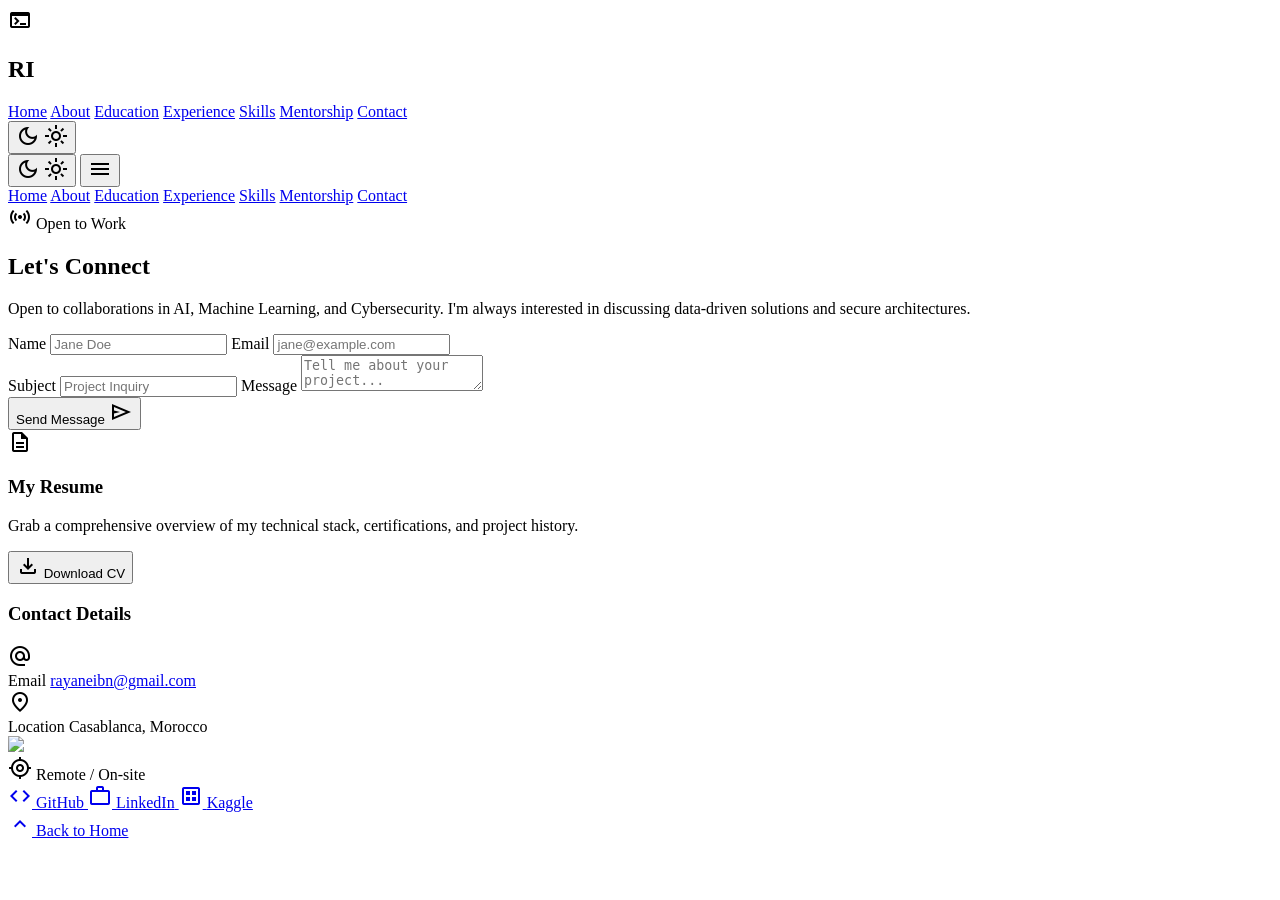
==== contact.html @ 4ffcca7d "Initial commit: Portfolio website with hero, about, education, experience, skills, mentorship, and c" ====
<!DOCTYPE html>

<html class="light" lang="en" style="scroll-behavior: smooth;"><head>
<meta charset="utf-8"/>
<meta content="width=device-width, initial-scale=1.0" name="viewport"/>
<title>Contact - AI/ML Engineer Portfolio</title>
<!-- Fonts -->
<link href="https://fonts.googleapis.com/css2?family=Space+Grotesk:wght@300;400;500;600;700&amp;family=Noto+Sans:wght@400;500;700&amp;display=swap" rel="stylesheet"/>
<!-- Material Symbols -->
<link href="https://fonts.googleapis.com/css2?family=Material+Symbols+Outlined:wght,FILL@100..700,0..1&amp;display=swap" rel="stylesheet"/>
<link href="https://fonts.googleapis.com/css2?family=Material+Symbols+Outlined:wght,FILL@100..700,0..1&amp;display=swap" rel="stylesheet"/>
<!-- Tailwind CSS -->
<script src="https://cdn.tailwindcss.com?plugins=forms,container-queries"></script>
<!-- Theme Config -->
<script id="tailwind-config">
      tailwind.config = {
        darkMode: "class",
        theme: {
          extend: {
            colors: {
              "primary": "#11d4b4",
              "background-light": "#f6f8f8",
              "background-dark": "#10221f",
              "surface-dark": "#162b28", // Slightly lighter tone for cards in dark mode
            },
            fontFamily: {
              "display": ["Space Grotesk", "sans-serif"],
              "body": ["Noto Sans", "sans-serif"],
            },
            borderRadius: {"DEFAULT": "0.25rem", "lg": "0.5rem", "xl": "0.75rem", "full": "9999px"},
            boxShadow: {
                'glow': '0 0 20px -5px rgba(17, 212, 180, 0.3)',
            }
          },
        },
      }
    </script>
<style>
        /* Custom scrollbar for textareas */
        textarea::-webkit-scrollbar { width: 8px; }
        textarea::-webkit-scrollbar-track { background: transparent; }
        textarea::-webkit-scrollbar-thumb { background: #cbd5e1; border-radius: 4px; }
        textarea::-webkit-scrollbar-thumb:hover { background: #94a3b8; }
        .dark textarea::-webkit-scrollbar-thumb { background: #334155; }
        /* Consistent body scrollbar as in hero.html */
        ::-webkit-scrollbar { width: 8px; }
        ::-webkit-scrollbar-track { background: transparent; }
        ::-webkit-scrollbar-thumb { background: #cbd5e1; border-radius: 4px; }
        ::-webkit-scrollbar-thumb:hover { background: #94a3b8; }
        .dark ::-webkit-scrollbar-thumb { background: #334155; }
        
        /* Animation Keyframes */
        @keyframes fadeInUp {
            from { opacity: 0; transform: translateY(30px); }
            to { opacity: 1; transform: translateY(0); }
        }
        @keyframes fadeInLeft {
            from { opacity: 0; transform: translateX(-30px); }
            to { opacity: 1; transform: translateX(0); }
        }
        @keyframes fadeInRight {
            from { opacity: 0; transform: translateX(30px); }
            to { opacity: 1; transform: translateX(0); }
        }
        @keyframes scaleIn {
            from { opacity: 0; transform: scale(0.9); }
            to { opacity: 1; transform: scale(1); }
        }
        
        /* Animation Classes */
        .animate-fade-in-up { animation: fadeInUp 0.6s ease-out forwards; opacity: 0; }
        .animate-fade-in-left { animation: fadeInLeft 0.6s ease-out forwards; opacity: 0; }
        .animate-fade-in-right { animation: fadeInRight 0.6s ease-out forwards; opacity: 0; }
        .animate-scale-in { animation: scaleIn 0.5s ease-out forwards; opacity: 0; }
        
        /* Scroll-triggered animations */
        .scroll-animate { opacity: 0; transform: translateY(30px); transition: opacity 0.6s ease-out, transform 0.6s ease-out; }
        .scroll-animate.visible { opacity: 1; transform: translateY(0); }
        
        /* Staggered Delays */
        .delay-100 { animation-delay: 0.1s; }
        .delay-200 { animation-delay: 0.2s; }
        .delay-300 { animation-delay: 0.3s; }
        .delay-400 { animation-delay: 0.4s; }
        .delay-500 { animation-delay: 0.5s; }
        .delay-600 { animation-delay: 0.6s; }
        
        /* Hover Lift Effect */
        .hover-lift { transition: transform 0.3s ease, box-shadow 0.3s ease; }
        .hover-lift:hover { transform: translateY(-5px); box-shadow: 0 20px 40px rgba(0,0,0,0.1); }
        .dark .hover-lift:hover { box-shadow: 0 20px 40px rgba(0,0,0,0.3); }
    </style>
<script>
  // Apply saved theme preference immediately to prevent flash
  (function() {
    const theme = localStorage.getItem('theme');
    if (theme === 'dark' || (!theme && window.matchMedia('(prefers-color-scheme: dark)').matches)) {
      document.documentElement.classList.remove('light');
      document.documentElement.classList.add('dark');
    } else {
      document.documentElement.classList.remove('dark');
      document.documentElement.classList.add('light');
    }
  })();
  // Override toggle to save preference
  function toggleDarkMode() {
    document.documentElement.classList.toggle('dark');
    document.documentElement.classList.toggle('light');
    localStorage.setItem('theme', document.documentElement.classList.contains('dark') ? 'dark' : 'light');
  }
</script>
</head>
<body class="bg-background-light dark:bg-background-dark text-slate-900 dark:text-slate-50 font-display transition-colors duration-300 min-h-screen flex flex-col">
<!-- Unified Navbar copied from hero.html with working links -->
<div class="fixed top-0 left-0 right-0 z-50 bg-background-light/90 dark:bg-background-dark/90 backdrop-blur-md border-b border-slate-200 dark:border-slate-800">
  <div class="layout-container flex justify-center">
    <div class="flex flex-col flex-1 px-4 md:px-10 py-3 max-w-[1280px]">
      <header class="flex w-full items-center justify-between whitespace-nowrap">
        <div class="flex items-center gap-4 text-slate-900 dark:text-white">
          <div class="size-8 flex items-center justify-center rounded bg-primary/20 text-primary">
            <span class="material-symbols-outlined" style="font-size: 24px;">terminal</span>
          </div>
          <h2 class="text-slate-900 dark:text-white text-xl font-bold leading-tight tracking-[-0.015em]">RI</h2>
        </div>
        <div class="hidden md:flex flex-1 justify-end gap-8 items-center">
          <nav class="flex items-center gap-6 lg:gap-9">
            <a class="text-slate-600 dark:text-slate-400 hover:text-primary transition-colors text-sm font-medium" href="hero.html">Home</a>
            <a class="text-slate-600 dark:text-slate-400 hover:text-primary transition-colors text-sm font-medium" href="about.html">About</a>
            <a class="text-slate-600 dark:text-slate-400 hover:text-primary transition-colors text-sm font-medium" href="education.html">Education</a>
            <a class="text-slate-600 dark:text-slate-400 hover:text-primary transition-colors text-sm font-medium" href="experience.html">Experience</a>
            <a class="text-slate-600 dark:text-slate-400 hover:text-primary transition-colors text-sm font-medium" href="skills.html">Skills</a>
            <a class="text-slate-600 dark:text-slate-400 hover:text-primary transition-colors text-sm font-medium" href="mentorship.html">Mentorship</a>
            <a class="text-primary text-sm font-medium" aria-current="page" href="contact.html">Contact</a>
          </nav>
          <button class="flex cursor-pointer items-center justify-center rounded-lg h-10 w-10 bg-slate-200 dark:bg-slate-800 text-slate-900 dark:text-white hover:bg-primary/20 dark:hover:bg-primary/20 transition-colors" onclick="toggleDarkMode()">
            <span class="material-symbols-outlined dark:hidden">dark_mode</span>
            <span class="material-symbols-outlined hidden dark:block">light_mode</span>
          </button>
        </div>
        <div class="flex md:hidden items-center gap-4">
          <button class="flex cursor-pointer items-center justify-center rounded-lg h-10 w-10 bg-slate-200 dark:bg-slate-800 text-slate-900 dark:text-white" onclick="toggleDarkMode()">
            <span class="material-symbols-outlined dark:hidden">dark_mode</span>
            <span class="material-symbols-outlined hidden dark:block">light_mode</span>
          </button>
          <button class="text-slate-900 dark:text-white" onclick="document.getElementById('mobile-menu').classList.toggle('hidden')">
            <span class="material-symbols-outlined">menu</span>
          </button>
        </div>
      </header>
      <!-- Mobile Menu -->
      <nav id="mobile-menu" class="hidden flex-col gap-2 py-4 border-t border-slate-200 dark:border-slate-700 mt-3">
        <a class="text-slate-600 dark:text-slate-400 hover:text-primary text-sm font-medium py-2 px-4" href="hero.html">Home</a>
        <a class="text-slate-600 dark:text-slate-400 hover:text-primary text-sm font-medium py-2 px-4" href="about.html">About</a>
        <a class="text-slate-600 dark:text-slate-400 hover:text-primary text-sm font-medium py-2 px-4" href="education.html">Education</a>
        <a class="text-slate-600 dark:text-slate-400 hover:text-primary text-sm font-medium py-2 px-4" href="experience.html">Experience</a>
        <a class="text-slate-600 dark:text-slate-400 hover:text-primary text-sm font-medium py-2 px-4" href="skills.html">Skills</a>
        <a class="text-slate-600 dark:text-slate-400 hover:text-primary text-sm font-medium py-2 px-4" href="mentorship.html">Mentorship</a>
        <a class="text-primary text-sm font-medium py-2 px-4 rounded-lg bg-primary/10" href="contact.html">Contact</a>
      </nav>
    </div>
  </div>
  </div>
<div class="relative flex-grow flex items-center justify-center py-12 px-4 sm:px-6 lg:px-8 overflow-hidden pt-20">
<!-- Abstract Background Decorations representing Data/Nodes -->
<div class="absolute top-0 right-0 -mr-20 -mt-20 w-96 h-96 bg-primary/10 rounded-full blur-3xl pointer-events-none"></div>
<div class="absolute bottom-0 left-0 -ml-20 -mb-20 w-80 h-80 bg-blue-500/10 rounded-full blur-3xl pointer-events-none"></div>
<div class="layout-container max-w-7xl w-full grid grid-cols-1 lg:grid-cols-12 gap-12 relative z-10">
<!-- LEFT COLUMN: Introduction & Contact Form -->
<div class="lg:col-span-7 flex flex-col gap-8">
<!-- Section Header -->
<div class="space-y-4">
<div class="inline-flex items-center gap-2 px-3 py-1 rounded-full bg-primary/10 text-primary text-sm font-medium w-fit">
<span class="material-symbols-outlined text-lg">sensors</span>
<span>Open to Work</span>
</div>
<h2 class="text-4xl lg:text-5xl font-bold tracking-tight text-slate-900 dark:text-white leading-tight">
                        Let's <span class="text-primary decoration-wavy underline-offset-4">Connect</span>
</h2>
<p class="text-lg text-slate-600 dark:text-slate-400 max-w-2xl leading-relaxed">
                        Open to collaborations in AI, Machine Learning, and Cybersecurity. I'm always interested in discussing data-driven solutions and secure architectures.
                    </p>
</div>
<!-- Contact Form Card -->
<div class="bg-white dark:bg-surface-dark rounded-xl shadow-lg border border-slate-200 dark:border-slate-800/50 p-6 sm:p-8">
<form class="flex flex-col gap-6">
<!-- Name & Email Row -->
<div class="flex flex-col sm:flex-row gap-6">
<label class="flex flex-col flex-1 gap-2">
<span class="text-sm font-medium text-slate-700 dark:text-slate-300">Name</span>
<input class="form-input w-full h-12 rounded-lg bg-background-light dark:bg-background-dark border border-slate-200 dark:border-slate-700 focus:border-primary focus:ring-1 focus:ring-primary text-slate-900 dark:text-white placeholder:text-slate-400 dark:placeholder:text-slate-500 transition-all px-4" placeholder="Jane Doe" type="text"/>
</label>
<label class="flex flex-col flex-1 gap-2">
<span class="text-sm font-medium text-slate-700 dark:text-slate-300">Email</span>
<input class="form-input w-full h-12 rounded-lg bg-background-light dark:bg-background-dark border border-slate-200 dark:border-slate-700 focus:border-primary focus:ring-1 focus:ring-primary text-slate-900 dark:text-white placeholder:text-slate-400 dark:placeholder:text-slate-500 transition-all px-4" placeholder="jane@example.com" type="email"/>
</label>
</div>
<!-- Subject -->
<label class="flex flex-col gap-2">
<span class="text-sm font-medium text-slate-700 dark:text-slate-300">Subject</span>
<input class="form-input w-full h-12 rounded-lg bg-background-light dark:bg-background-dark border border-slate-200 dark:border-slate-700 focus:border-primary focus:ring-1 focus:ring-primary text-slate-900 dark:text-white placeholder:text-slate-400 dark:placeholder:text-slate-500 transition-all px-4" placeholder="Project Inquiry" type="text"/>
</label>
<!-- Message -->
<label class="flex flex-col gap-2">
<span class="text-sm font-medium text-slate-700 dark:text-slate-300">Message</span>
<textarea class="form-input w-full min-h-[160px] rounded-lg bg-background-light dark:bg-background-dark border border-slate-200 dark:border-slate-700 focus:border-primary focus:ring-1 focus:ring-primary text-slate-900 dark:text-white placeholder:text-slate-400 dark:placeholder:text-slate-500 transition-all p-4 resize-y" placeholder="Tell me about your project..."></textarea>
</label>
<!-- Submit Button -->
<div class="pt-2">
<button class="group relative w-full sm:w-auto inline-flex items-center justify-center gap-2 bg-primary hover:bg-primary/90 text-background-dark font-bold py-3 px-8 rounded-lg transition-all shadow-glow hover:shadow-lg hover:-translate-y-0.5" type="button">
<span>Send Message</span>
<span class="material-symbols-outlined text-[20px] transition-transform group-hover:translate-x-1 group-hover:-translate-y-1">send</span>
</button>
</div>
</form>
</div>
</div>
<!-- RIGHT COLUMN: Info Sidebar -->
<div class="lg:col-span-5 flex flex-col gap-6 lg:pt-8">
<!-- Resume CTA Card -->
<div class="bg-white dark:bg-surface-dark rounded-xl border border-slate-200 dark:border-slate-800 p-6 relative overflow-hidden group">
<!-- Decor -->
<div class="absolute right-[-20px] top-[-20px] text-primary/10 group-hover:text-primary/20 transition-colors">
<span class="material-symbols-outlined text-[120px]">description</span>
</div>
<h3 class="text-xl font-bold mb-2 relative z-10">My Resume</h3>
<p class="text-sm text-slate-600 dark:text-slate-400 mb-6 relative z-10">
                        Grab a comprehensive overview of my technical stack, certifications, and project history.
                    </p>
<button class="w-full relative z-10 flex items-center justify-center gap-2 py-3 px-4 rounded-lg border-2 border-primary text-primary font-bold hover:bg-primary hover:text-background-dark transition-colors">
<span class="material-symbols-outlined">download</span>
                        Download CV
                    </button>
</div>
<!-- Contact Details List -->
<div class="bg-white dark:bg-surface-dark rounded-xl border border-slate-200 dark:border-slate-800 p-6 flex flex-col gap-6">
<h3 class="text-lg font-bold border-b border-slate-100 dark:border-slate-800 pb-3">Contact Details</h3>
<!-- Email Item -->
<div class="flex items-start gap-4 group">
<div class="w-10 h-10 rounded-full bg-primary/20 flex items-center justify-center text-primary shrink-0 group-hover:bg-primary group-hover:text-background-dark transition-colors">
<span class="material-symbols-outlined">alternate_email</span>
</div>
<div class="flex flex-col">
<span class="text-xs uppercase tracking-wider text-slate-500 font-semibold">Email</span>
<a class="text-base font-medium hover:text-primary transition-colors" href="mailto:rayaneibn@gmail.com">rayaneibn@gmail.com</a>
</div>
</div>
<!-- Location Item -->
<div class="flex items-start gap-4 group">
<div class="w-10 h-10 rounded-full bg-primary/20 flex items-center justify-center text-primary shrink-0 group-hover:bg-primary group-hover:text-background-dark transition-colors">
<span class="material-symbols-outlined">location_on</span>
</div>
<div class="flex flex-col">
<span class="text-xs uppercase tracking-wider text-slate-500 font-semibold">Location</span>
<span class="text-base font-medium">Casablanca, Morocco</span>
</div>
</div>
<!-- Mini Map Visual -->
<div class="mt-2 w-full h-32 rounded-lg overflow-hidden relative bg-slate-100 dark:bg-slate-800 border border-slate-200 dark:border-slate-700">
<div class="absolute inset-0 bg-gradient-to-t from-background-dark/80 to-transparent z-10"></div>
<img class="w-full h-full object-cover opacity-70 grayscale hover:grayscale-0 transition-all duration-500" data-alt="Abstract stylized map view of city streets with dark theme" data-location="Casablanca" src="https://lh3.googleusercontent.com/aida-public/[base64]"/>
<div class="absolute bottom-3 left-3 z-20 flex items-center gap-1 text-white text-xs font-bold">
<span class="material-symbols-outlined text-primary text-sm">my_location</span>
                            Remote / On-site
                        </div>
</div>
</div>
<!-- Social Links Grid -->
<div class="grid grid-cols-2 gap-4">
<a class="flex items-center justify-center gap-2 py-4 px-4 rounded-xl bg-white dark:bg-surface-dark border border-slate-200 dark:border-slate-800 hover:border-primary dark:hover:border-primary hover:text-primary transition-all group shadow-sm" href="https://github.com/wisescream" target="_blank">
<span class="material-symbols-outlined group-hover:scale-110 transition-transform">code</span>
<span class="font-bold">GitHub</span>
</a>
<a class="flex items-center justify-center gap-2 py-4 px-4 rounded-xl bg-white dark:bg-surface-dark border border-slate-200 dark:border-slate-800 hover:border-primary dark:hover:border-primary hover:text-primary transition-all group shadow-sm" href="https://linkedin.com/in/rayane-ibnatik-215a44208" target="_blank">
<span class="material-symbols-outlined group-hover:scale-110 transition-transform">work</span>
<span class="font-bold">LinkedIn</span>
</a>
<a class="flex items-center justify-center gap-2 py-4 px-4 rounded-xl bg-white dark:bg-surface-dark border border-slate-200 dark:border-slate-800 hover:border-primary dark:hover:border-primary hover:text-primary transition-all group shadow-sm" href="https://www.kaggle.com/wisescream" target="_blank">
<span class="material-symbols-outlined group-hover:scale-110 transition-transform">dataset</span>
<span class="font-bold">Kaggle</span>
</a>
</div>
</div>

<!-- Back to Top Navigation -->
<a href="hero.html" class="w-full flex justify-center py-8 animate-bounce hover:opacity-80 transition-opacity">
<div class="flex flex-col items-center gap-2 text-slate-400 dark:text-slate-500">
<span class="material-symbols-outlined">keyboard_arrow_up</span>
<span class="text-xs font-medium uppercase tracking-widest">Back to Home</span>
</div>
</a>
</div>

<script>
// Scroll-triggered animations
document.addEventListener('DOMContentLoaded', function() {
    const observer = new IntersectionObserver((entries) => {
        entries.forEach(entry => {
            if (entry.isIntersecting) {
                entry.target.classList.add('visible');
            }
        });
    }, { threshold: 0.1, rootMargin: '0px 0px -50px 0px' });
    
    document.querySelectorAll('.scroll-animate').forEach(el => observer.observe(el));
    
    // Smooth page transitions
    document.querySelectorAll('a[href$=".html"]').forEach(link => {
        link.addEventListener('click', function(e) {
            const href = this.getAttribute('href');
            if (href && !href.startsWith('http')) {
                e.preventDefault();
                document.body.style.opacity = '0';
                document.body.style.transition = 'opacity 0.3s ease';
                setTimeout(() => { window.location.href = href; }, 300);
            }
        });
    });
    
    // Fade in on page load
    document.body.style.opacity = '0';
    document.body.style.transition = 'opacity 0.4s ease';
    requestAnimationFrame(() => { document.body.style.opacity = '1'; });
});
</script>
</body></html>
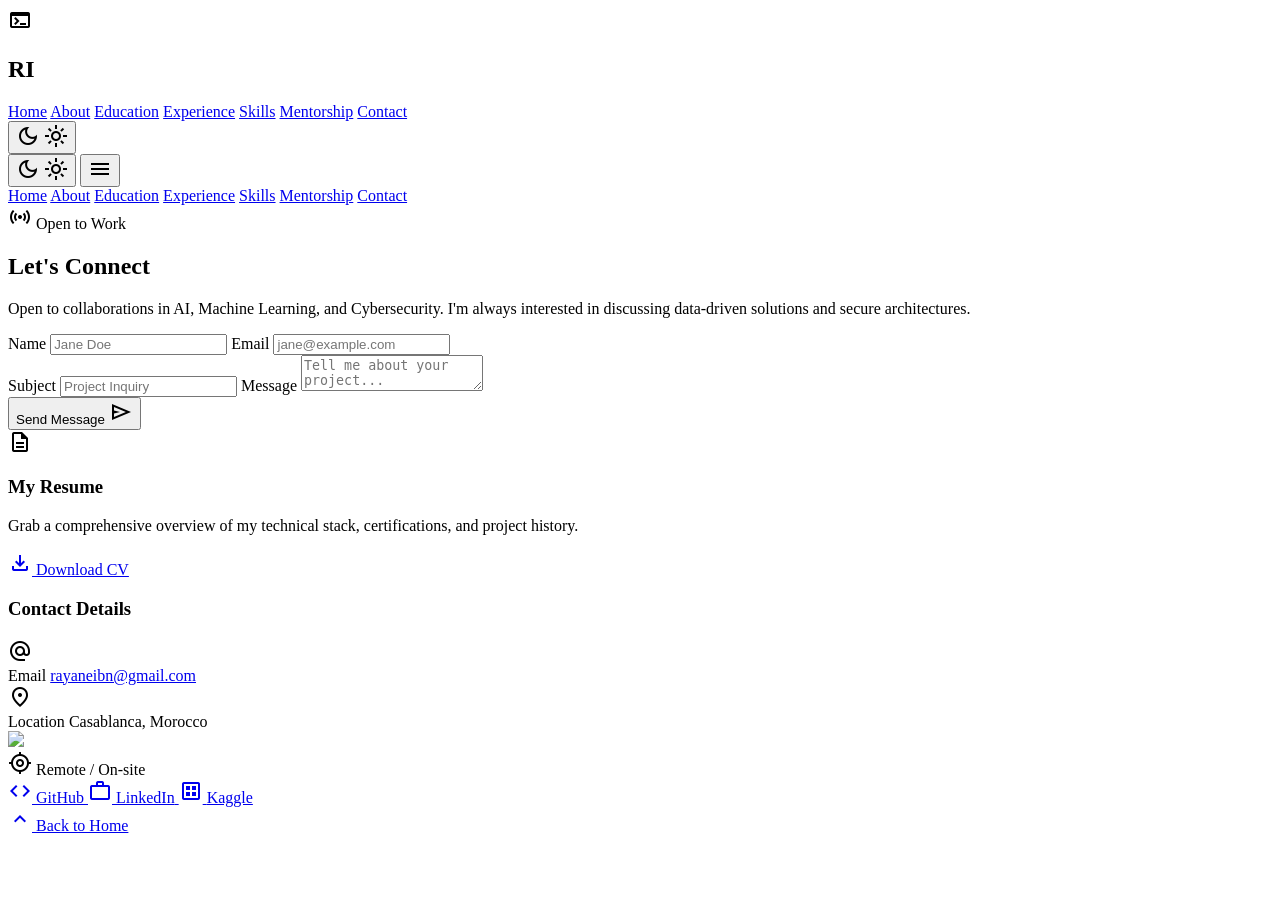
==== commit fee69d3a: "Update contact.html to change CV download button to a link" ====
--- a/contact.html
+++ b/contact.html
@@ -226,10 +226,10 @@
 <p class="text-sm text-slate-600 dark:text-slate-400 mb-6 relative z-10">
                         Grab a comprehensive overview of my technical stack, certifications, and project history.
                     </p>
-<button class="w-full relative z-10 flex items-center justify-center gap-2 py-3 px-4 rounded-lg border-2 border-primary text-primary font-bold hover:bg-primary hover:text-background-dark transition-colors">
+<a href="Rayane-ibnatik-resume.pdf" download class="w-full relative z-10 flex items-center justify-center gap-2 py-3 px-4 rounded-lg border-2 border-primary text-primary font-bold hover:bg-primary hover:text-background-dark transition-colors">
 <span class="material-symbols-outlined">download</span>
-                        Download CV
-                    </button>
+            Download CV
+          </a>
 </div>
 <!-- Contact Details List -->
 <div class="bg-white dark:bg-surface-dark rounded-xl border border-slate-200 dark:border-slate-800 p-6 flex flex-col gap-6">
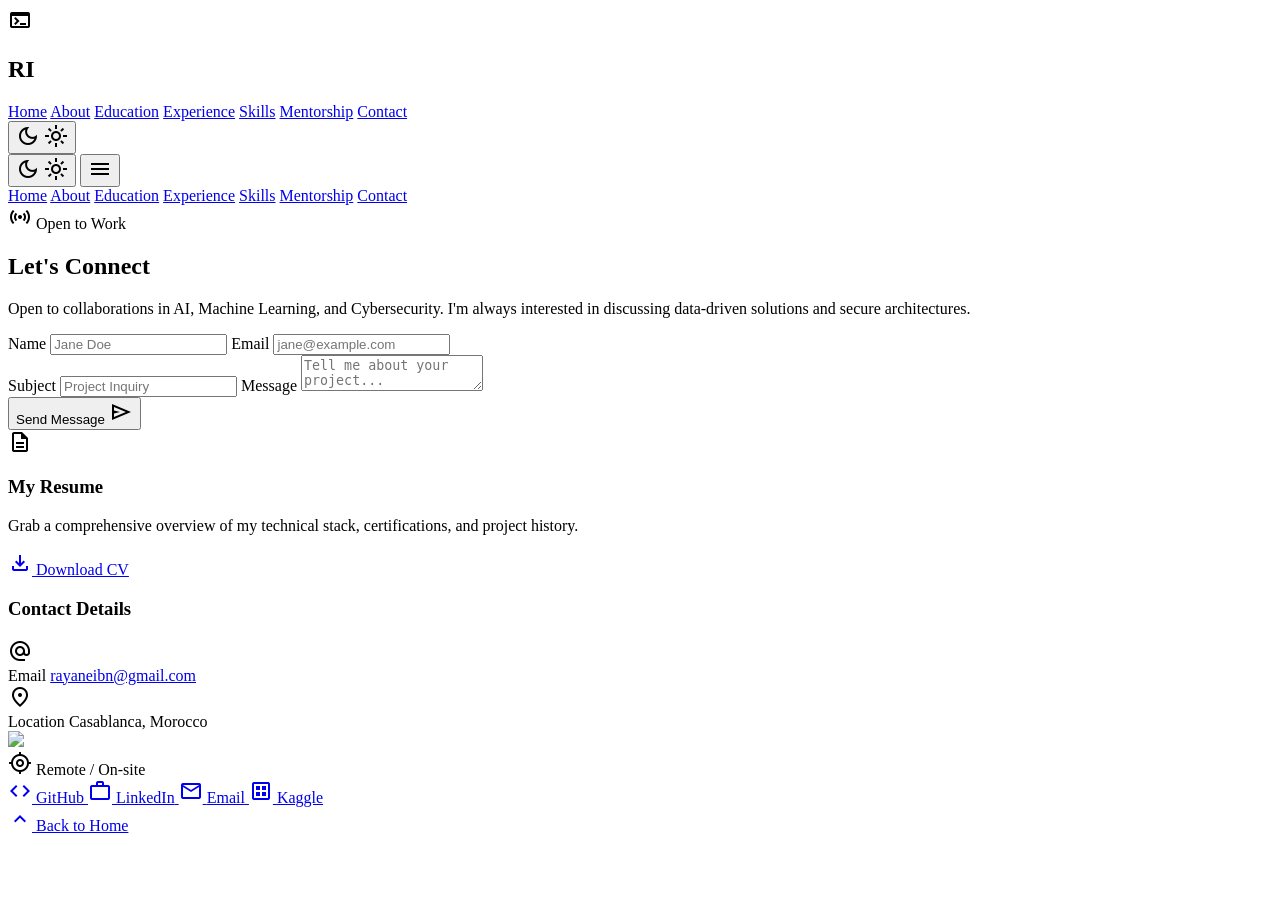
==== commit 41b88217: "Refactor portfolio pages: Update contact links, enhance education section with personal interests, i" ====
--- a/contact.html
+++ b/contact.html
@@ -265,18 +265,22 @@
 </div>
 </div>
 <!-- Social Links Grid -->
-<div class="grid grid-cols-2 gap-4">
-<a class="flex items-center justify-center gap-2 py-4 px-4 rounded-xl bg-white dark:bg-surface-dark border border-slate-200 dark:border-slate-800 hover:border-primary dark:hover:border-primary hover:text-primary transition-all group shadow-sm" href="https://github.com/wisescream" target="_blank">
+<div class="grid grid-cols-2 gap-3">
+<a class="flex items-center justify-center gap-2 py-3 px-3 rounded-xl bg-white dark:bg-surface-dark border border-slate-200 dark:border-slate-800 hover:border-primary dark:hover:border-primary hover:text-primary transition-all group shadow-sm" href="https://github.com/wisescream" target="_blank">
 <span class="material-symbols-outlined group-hover:scale-110 transition-transform">code</span>
-<span class="font-bold">GitHub</span>
-</a>
-<a class="flex items-center justify-center gap-2 py-4 px-4 rounded-xl bg-white dark:bg-surface-dark border border-slate-200 dark:border-slate-800 hover:border-primary dark:hover:border-primary hover:text-primary transition-all group shadow-sm" href="https://linkedin.com/in/rayane-ibnatik-215a44208" target="_blank">
+<span class="font-bold text-sm">GitHub</span>
+</a>
+<a class="flex items-center justify-center gap-2 py-3 px-3 rounded-xl bg-white dark:bg-surface-dark border border-slate-200 dark:border-slate-800 hover:border-primary dark:hover:border-primary hover:text-primary transition-all group shadow-sm" href="https://linkedin.com/in/rayane-ibnatik-215a44208" target="_blank">
 <span class="material-symbols-outlined group-hover:scale-110 transition-transform">work</span>
-<span class="font-bold">LinkedIn</span>
-</a>
-<a class="flex items-center justify-center gap-2 py-4 px-4 rounded-xl bg-white dark:bg-surface-dark border border-slate-200 dark:border-slate-800 hover:border-primary dark:hover:border-primary hover:text-primary transition-all group shadow-sm" href="https://www.kaggle.com/wisescream" target="_blank">
+<span class="font-bold text-sm">LinkedIn</span>
+</a>
+<a class="flex items-center justify-center gap-2 py-3 px-3 rounded-xl bg-white dark:bg-surface-dark border border-slate-200 dark:border-slate-800 hover:border-primary dark:hover:border-primary hover:text-primary transition-all group shadow-sm" href="mailto:rayaneibn@gmail.com">
+<span class="material-symbols-outlined group-hover:scale-110 transition-transform">mail</span>
+<span class="font-bold text-sm">Email</span>
+</a>
+<a class="flex items-center justify-center gap-2 py-3 px-3 rounded-xl bg-white dark:bg-surface-dark border border-slate-200 dark:border-slate-800 hover:border-primary dark:hover:border-primary hover:text-primary transition-all group shadow-sm" href="https://www.kaggle.com/wisescream" target="_blank">
 <span class="material-symbols-outlined group-hover:scale-110 transition-transform">dataset</span>
-<span class="font-bold">Kaggle</span>
+<span class="font-bold text-sm">Kaggle</span>
 </a>
 </div>
 </div>
